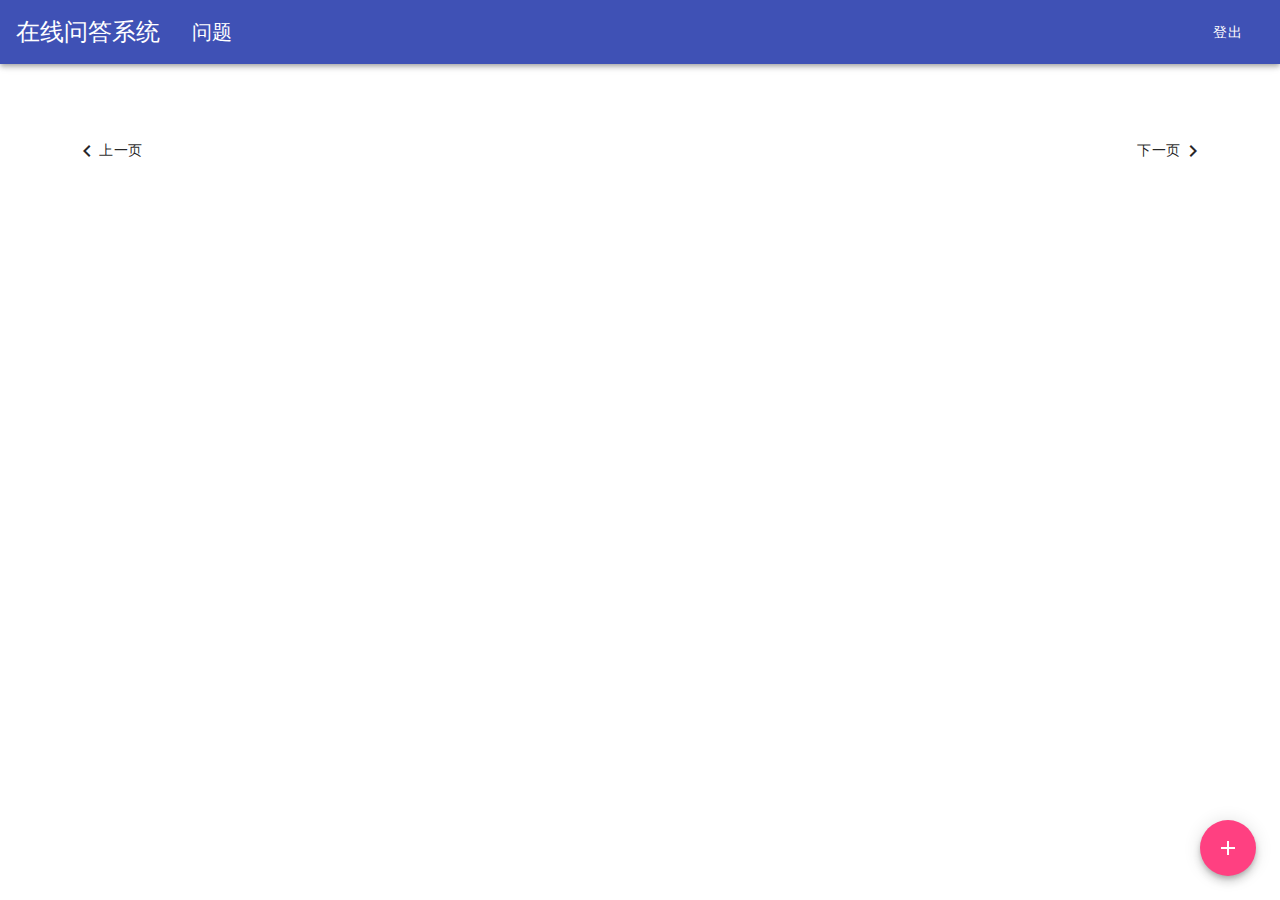
==== src/main/resources/static/course.html @ 695f7d17 "fix bug: prev or next button disabled at wrong time(asynchronous issue)" ====
<!DOCTYPE html>
<html lang="zh" xmlns:51.703px>
<head>
    <meta charset="UTF-8">
    <meta content="width=device-width, user-scalable=no, initial-scale=1.0, maximum-scale=1.0, minimum-scale=1.0"
          name="viewport">
    <meta content="ie=edge" http-equiv="X-UA-Compatible">
    <title>问题</title>
    <link href="./css/mdui.min.css" rel="stylesheet" type="text/css">
    <script src="./js/mdui.min.js"></script>
</head>

<body class="mdui-appbar-with-toolbar mdui-theme-primary-indigo mdui-theme-accent-pink mdui-loaded">
<script type="text/javascript">

</script>
<script type="text/javascript">
    function getQueryVariable(variable) {
        let query = window.location.search.substring(1);
        let vars = query.split("&");
        for (let i = 0; i < vars.length; i++) {
            let pair = vars[i].split("=");
            if (pair[0] === variable) {
                return pair[1];
            }
        }
        return false;
    }

    let $$ = mdui.JQ;
    $$.ajaxSetup({
        beforeSend: function (xhr) {
            xhr.setRequestHeader('token', window.localStorage.getItem('token'));
        }
    });

    let currentPage = parseInt(getQueryVariable('page'));
    console.log(currentPage);
    if (currentPage === false || isNaN(currentPage)) {
        currentPage = 1;
    }

    let totPage = 1;
    let did = parseInt(getQueryVariable('department'));
    let cid = parseInt(getQueryVariable('course'));

    $$.ajax({
        method: 'GET',
        url: './department/' + did + '/course/' + cid + '/question/count',
        success: function (data, textStatus, xhr) {
            totPage = Math.ceil(parseInt(xhr.responseText) / 10.0);
            if (totPage === 0) {
                totPage = 1;
            }
            if (currentPage > totPage) {
                currentPage = totPage;
                window.location.href = './course.html?department=' + did + '&course=' + cid + '&page=' + totPage;
            } else if (currentPage < 1) {
                currentPage = 1;
                window.location.href = './department.html?department=' + did + '&course=' + cid;
            }
            let pageInfo = document.getElementById("page-info");
            pageInfo.innerText = '当前 第' + currentPage + '页， 共 ' + totPage + '页';
            if (currentPage === 1) {
                document.getElementById('previous-button').setAttribute('disabled', '');
            }
            if (currentPage === totPage) {
                document.getElementById('next-button').setAttribute('disabled', '');
            }
        },
        error: function (xhr, textStatus) {
            if (xhr.status === 403) {
                if (window.localStorage.getItem('token')) {
                    $$('#dialog_title').text("登陆已过期");
                } else {
                    $$('#dialog_title').text("您还未登陆");
                }
                let dialog = new mdui.Dialog('#redirectToLoginDialog');
                let temp = document.getElementById('redirectToLoginDialog');
                temp.addEventListener('closed.mdui.dialog', function () {
                    window.location.assign('./login.html?back=' + window.location.href.replace('#mdui-dialog', ''));
                    console.log('redirect to login');
                    return false
                });
                temp.addEventListener('confirm.mdui.dialog', function () {
                    window.location.assign('./login.html?back=' + window.location.href.replace('#mdui-dialog', ''));
                    console.log('redirect to login');
                    return false
                });
                dialog.open();
            } else {
                let msg = JSON.parse(xhr.responseText);
                mdui.snackbar(
                    {
                        message: msg["reason"],
                        position: 'top',
                        timeout: 4000
                    }
                );
                console.log(msg);
            }
        }
    });

    $$.ajax({
        method: 'GET',
        url: './department/' + did + '/course/' + cid + '/question?page=' + currentPage,
        success: function (data, textStatus, xhr) {
            let li = JSON.parse(xhr.responseText);
            let list = document.getElementById('list');
            li.forEach(function (it) {
                let listItem = document.createElement('li');
                let div = document.createElement('div');
                div.setAttribute("class", "mdui-list-item mdui-ripple mdui-card");
                div.setAttribute("style", "padding: 10px;font-weight: 400;");
                let url = document.createElement('a');
                url.setAttribute('href', './question.html?department=' + did + '&course=' + cid + '&question=' + it['questionId']);
                url.setAttribute('style', 'width: 100%;');
                url.innerText = it['questionTitle'];
                div.appendChild(url);
                listItem.appendChild(div);
                list.appendChild(listItem);
            });
        },
        error: function (xhr, textStatus) {
            if (xhr.status === 403) {
                if (window.localStorage.getItem('token')) {
                    $$('#dialog_title').text("登陆已过期");
                } else {
                    $$('#dialog_title').text("您还未登陆");
                }
                let dialog = new mdui.Dialog('#redirectToLoginDialog');
                let temp = document.getElementById('redirectToLoginDialog');
                temp.addEventListener('closed.mdui.dialog', function () {
                    window.location.assign('./login.html?back=' + window.location.href.replace('#mdui-dialog', ''));
                    console.log('redirect to login');
                    return false
                });
                temp.addEventListener('confirm.mdui.dialog', function () {
                    window.location.assign('./login.html?back=' + window.location.href.replace('#mdui-dialog', ''));
                    console.log('redirect to login');
                    return false
                });
                dialog.open();
            } else {
                let msg = JSON.parse(xhr.responseText);
                mdui.snackbar(
                    {
                        message: msg["reason"],
                        position: 'top',
                        timeout: 4000
                    }
                );
                console.log(msg);
            }
        }
    });

    $$.ajax({
        method: 'GET',
        url: './message/count/unread',
        success: function (data, textStatus, xhr) {
            let count = parseInt(xhr.responseText);
            document.getElementById('new-message').innerText = '新消息：' + count + '条';
        },
        error: function (xhr, textStatus) {
            if (xhr.status === 403) {

            } else {
                let msg = JSON.parse(xhr.responseText);
                mdui.snackbar(
                    {
                        message: msg["reason"],
                        position: 'top',
                        timeout: 4000
                    }
                );
                console.log(msg);
            }
        }
    });

    function logout() {
        $$.ajax({
            method: 'POST',
            url: './user/logout',
            success: function (data, textStatus, xhr) {

            },
            error: function (xhr, textStatus) {
                if (xhr.status === 403) {

                } else {
                    let msg = JSON.parse(xhr.responseText);
                    mdui.snackbar(
                        {
                            message: msg["reason"],
                            position: 'top',
                            timeout: 4000
                        }
                    );
                    console.log(msg);
                }
            }
        });
        window.localStorage.clear();
        location.reload();
    }

    function nextPage() {
        window.location.href = './course.html?department=' + did + '&course=' + cid + '&page=' + (currentPage + 1);
    }

    function previousPage() {
        window.location.href = './course.html?department=' + did + '&course=' + cid + '&page=' + (currentPage - 1);
    }


</script>
<header class="mdui-appbar mdui-appbar-fixed">
    <div class="mdui-toolbar mdui-color-theme">
        <a class="mdui-typo-headline mdui-hidden-xs" href="./index.html">在线问答系统</a>
        <a class="mdui-typo-title" href="">问题</a>
        <div class="mdui-toolbar-spacer"></div>
        <a class="mdui-btn mdui-ripple" href="./messages.html" id="new-message"></a>
        <button class="mdui-btn" onclick="logout()">登出</button>
    </div>
</header>
<br><br><br>
<div class="mdui-container">

    <div class="mdui-list" id="list" style="font-size: 20px">

    </div>

    <div class="mdui-dialog" id="redirectToLoginDialog">
        <div class="mdui-dialog-title" id="dialog_title">您还未登陆</div>
        <div class="mdui-dialog-content">点击确认跳转至登陆页面!</div>
        <div class="mdui-dialog-actions">
            <button class="mdui-btn mdui-ripple" mdui-dialog-confirm>OK</button>
        </div>
    </div>
    <div class="mdui-center mdui-text-center" id="page-info" style="font-size: 15px"></div>
    <div>
        <button class="mdui-btn" id="previous-button" onclick="previousPage()"><i class="mdui-icon material-icons">&#xe5cb;</i>上一页
        </button>
        <button class="mdui-btn" id="next-button" onclick="nextPage()" style="float: right">下一页<i
                class="mdui-icon material-icons">&#xe5cc;</i>
        </button>
    </div>
    <button class="mdui-fab mdui-fab-fixed mdui-color-theme-accent mdui-ripple" mdui-tooltip="{content: '提问题'}">
        <i class="mdui-icon material-icons">add</i>
    </button>
</div>
</body>
</html>
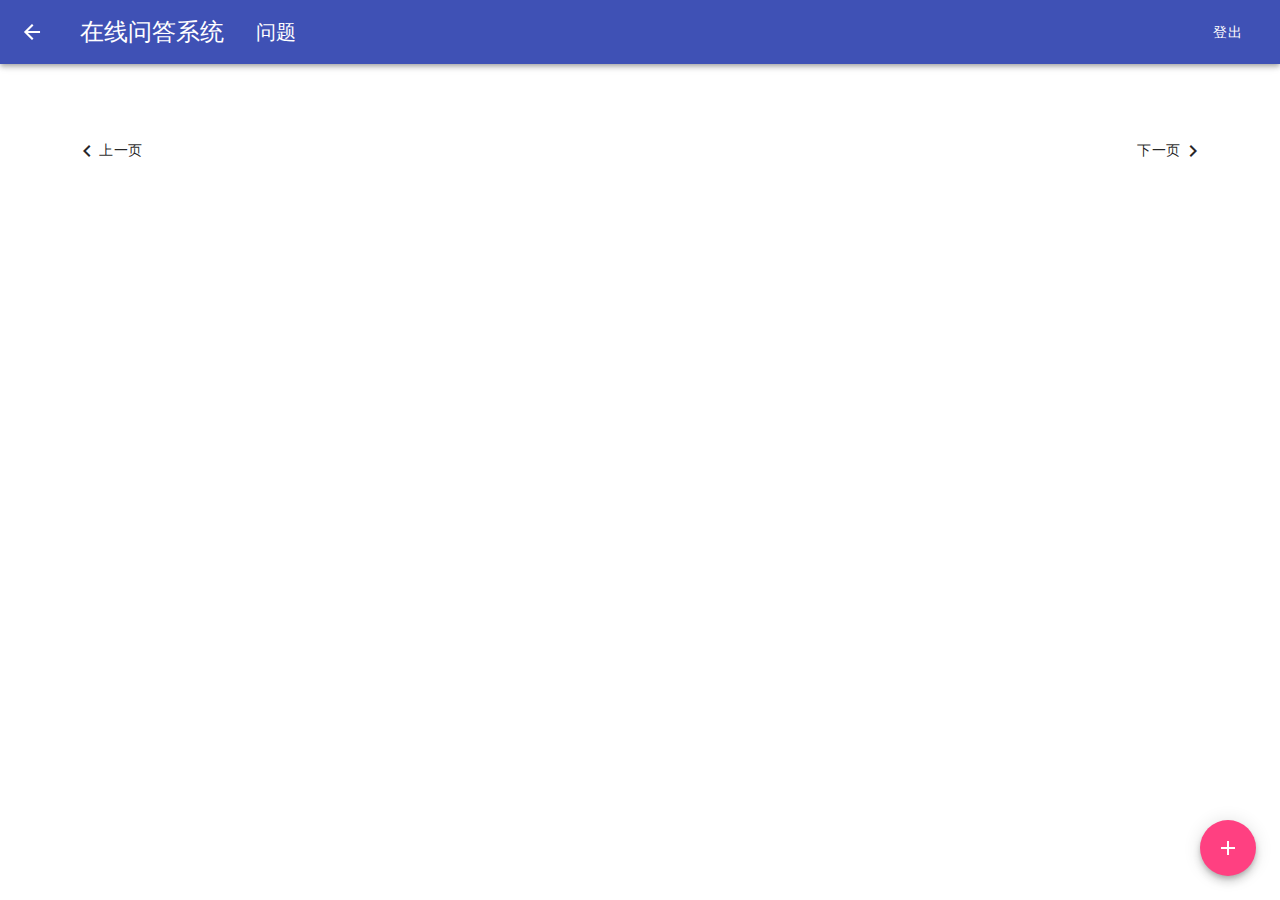
==== commit b98a8847: "add back button to page" ====
--- a/src/main/resources/static/course.html
+++ b/src/main/resources/static/course.html
@@ -7,6 +7,7 @@
     <meta content="ie=edge" http-equiv="X-UA-Compatible">
     <title>问题</title>
     <link href="./css/mdui.min.css" rel="stylesheet" type="text/css">
+    <link href="./css/app.css" rel="stylesheet" type="text/css">
     <script src="./js/mdui.min.js"></script>
 </head>
 
@@ -215,10 +216,64 @@
         window.location.href = './course.html?department=' + did + '&course=' + cid + '&page=' + (currentPage - 1);
     }
 
+    function addButtonClick() {
+        $$('#overlay').addClass('mdui-overlay-show');
+        $$('#page-questions-editor').addClass('mdui-dialog-open');
+    }
+
+    function dialogBlur() {
+        $$('#page-questions-editor').removeClass('mdui-dialog-open');
+        $$('#overlay').removeClass('mdui-overlay-show');
+    }
+
+    function clearDialog() {
+        $$('#title').val('');
+        $$('#content').empty();
+        $$('#page-questions-editor').removeClass('mdui-dialog-open');
+        $$('#overlay').removeClass('mdui-overlay-show');
+    }
+
+    function submitQuestion() {
+        let temp = {
+            title: $$('#title').val(),
+            content: document.getElementById('content').innerText
+        };
+        $$.ajax({
+            method: 'POST',
+            url: `./department/${did}/course/${cid}/question`,
+            dataType: 'json',
+            contentType: "application/json",
+            data: JSON.stringify(temp),
+            success: function (data, textStatus, xhr) {
+                mdui.snackbar({
+                    message: "提交成功,正在刷新",
+                    position: 'top',
+                    timeout: 2000,
+                    onClosed: function () {
+                        window.location.reload();
+                    }
+                });
+            },
+            error: function (xhr, textStatus) {
+                let msg = JSON.parse(xhr.responseText);
+                mdui.snackbar(
+                    {
+                        message: msg["reason"],
+                        position: 'top',
+                        timeout: 4000
+                    }
+                );
+                console.log(msg);
+
+            }
+        });
+    }
 
 </script>
 <header class="mdui-appbar mdui-appbar-fixed">
     <div class="mdui-toolbar mdui-color-theme">
+        <button class="mdui-btn mdui-btn-icon mdui-ripple mdui-ripple-white" id="back" onclick="window.history.back()">
+            <i class="mdui-icon material-icons">arrow_back</i></button>
         <a class="mdui-typo-headline mdui-hidden-xs" href="./index.html">在线问答系统</a>
         <a class="mdui-typo-title" href="">问题</a>
         <div class="mdui-toolbar-spacer"></div>
@@ -248,7 +303,63 @@
                 class="mdui-icon material-icons">&#xe5cc;</i>
         </button>
     </div>
-    <button class="mdui-fab mdui-fab-fixed mdui-color-theme-accent mdui-ripple" mdui-tooltip="{content: '提问题'}">
+
+    <div class="mdui-dialog mc-editor-dialog with-title" id="page-questions-editor"
+         style="display: block; top: 51.703px; height: 413.594px;">
+        <input class="title" id="title" maxlength="50" placeholder="问题标题" type="text">
+        <div class="mc-editor">
+            <div class="content mdui-typo content-empty passage-content" contenteditable="true" id="content"
+                 placeholder="问题详细信息(兼容markdown)"></div>
+            <div class="toolbar">
+                <button class="mdui-btn mdui-btn-icon mdui-ripple close" mdui-dialog-close="true">
+                    <i class="mdui-icon material-icons">close</i>
+                </button>
+                <div class="mdui-toolbar-spacer"></div>
+                <button class="submit-text mdui-btn mdui-btn-raised mdui-color-indigo mdui-color-theme"
+                        onclick="submitQuestion()" type="button">
+                    发布
+                </button>
+                <button class="submit-icon mdui-btn mdui-btn-icon mdui-text-color-indigo mdui-text-color-theme"
+                        type="button">
+                    <i class="mdui-icon material-icons">send</i>
+                </button>
+                <!--                <button class="mdui-btn menu menu-bold" type="button" title="粗体">-->
+                <!--                    <i class="mdui-icon material-icons">format_bold</i>-->
+                <!--                </button>-->
+                <!--                <button class="mdui-btn menu menu-italic" type="button" title="斜体">-->
+                <!--                    <i class="mdui-icon material-icons">format_italic</i>-->
+                <!--                </button>-->
+                <!--                <div class="divider"></div>-->
+                <!--                <button class="mdui-btn menu menu-head" type="button" title="标题">-->
+                <!--                    <i class="mdui-icon material-icons">title</i>-->
+                <!--                </button>-->
+                <!--                <button class="mdui-btn menu menu-code" type="button" title="代码块">-->
+                <!--                    <i class="mdui-icon material-icons">code</i></button>-->
+                <!--                <button class="mdui-btn menu menu-ol" type="button" title="有序列表">-->
+                <!--                    <i class="mdui-icon material-icons">format_list_numbered</i>-->
+                <!--                </button>-->
+                <!--                <button class="mdui-btn menu menu-ul" type="button" title="无序列表">-->
+                <!--                    <i class="mdui-icon material-icons">format_list_bulleted</i>-->
+                <!--                </button>-->
+                <!--                <div class="divider"></div>-->
+                <!--                <button class="mdui-btn menu menu-link" type="button" title="插入链接">-->
+                <!--                    <i class="mdui-icon material-icons">link</i>-->
+                <!--                </button>-->
+                <!--                <button class="mdui-btn menu menu-image" type="button" title="插入图片">-->
+                <!--                    <i class="mdui-icon material-icons">image</i>-->
+                <!--                </button>-->
+                <div class="mdui-toolbar-spacer"></div>
+                <div class="divider"></div>
+                <button class="mdui-btn menu menu-clear_drafts" onclick="clearDialog()" title="舍弃草稿" type="button">
+                    <i class="mdui-icon material-icons">delete</i>
+                </button>
+            </div>
+        </div>
+
+    </div>
+    <div class="mdui-overlay" id="overlay" onclick="dialogBlur()" style="z-index: 5100;"></div>
+    <button class="mdui-fab mdui-fab-fixed mdui-color-theme-accent mdui-ripple" mdui-tooltip="{content: '提问题'}"
+            onclick="addButtonClick()">
         <i class="mdui-icon material-icons">add</i>
     </button>
 </div>
--- a/src/main/resources/static/css/app.css
+++ b/src/main/resources/static/css/app.css
@@ -0,0 +1,240 @@
+.mc-editor {
+    height: 100%;
+}
+
+.mc-editor .content-empty:empty:before {
+    content: attr(placeholder);
+    color: rgba(0, 0, 0, 0.42);
+    position: absolute;
+    cursor: text;
+}
+
+.mc-editor .content {
+    padding: 0 20px;
+    height: calc(100% - 64px);
+    overflow-y: auto;
+    outline: none;
+    -webkit-box-sizing: border-box;
+    box-sizing: border-box;
+}
+
+.mc-editor .content p[aria-label] {
+    position: relative;
+}
+
+.mc-editor .content p[aria-label]:empty:before {
+    content: attr(aria-label);
+    color: rgba(0, 0, 0, 0.56);
+    cursor: text;
+    position: absolute;
+    top: 0;
+    left: 0;
+}
+
+.mc-editor .toolbar {
+    display: -webkit-box;
+    display: -ms-flexbox;
+    display: flex;
+    -webkit-box-align: center;
+    -ms-flex-align: center;
+    align-items: center;
+    padding: 14px 20px;
+}
+
+.mc-editor .toolbar:after {
+    display: table;
+    clear: both;
+    content: '';
+}
+
+.mc-editor .toolbar .close {
+    display: none;
+    margin-right: 8px;
+}
+
+.mc-editor .toolbar .close + .mdui-toolbar-spacer {
+    display: none;
+}
+
+.mc-editor .toolbar .submit-text {
+    min-width: 58px;
+    margin-right: 12px;
+}
+
+.mc-editor .toolbar .submit-icon {
+    display: none;
+}
+
+.mc-editor .toolbar .menu {
+    padding: 0;
+    width: 28px;
+    min-width: 28px;
+    height: 28px;
+    line-height: 28px;
+    border-radius: 3px;
+    -webkit-box-shadow: inset 0 0 0 1px transparent;
+    box-shadow: inset 0 0 0 1px transparent;
+    opacity: 0.6;
+    color: #212121;
+}
+
+.mc-editor .toolbar .menu i {
+    font-size: 21px;
+}
+
+.mc-editor .toolbar .menu:hover {
+    opacity: 1;
+    background-color: transparent;
+}
+
+.mc-editor .toolbar .menu.active {
+    background-color: rgba(0, 0, 0, 0.12);
+    opacity: 1;
+}
+
+.mc-editor .toolbar .menu + .menu {
+    margin-left: 2px;
+}
+
+.mc-editor .toolbar .divider {
+    width: 1px;
+    /*width: 0.8px;*/
+    background-color: #e5e5e5;
+    margin: 0 6px;
+    height: 28px;
+    display: inline-block;
+    float: left;
+}
+
+.mc-editor-dialog {
+    max-width: 690px;
+    height: calc(100vh - 100px);
+}
+
+.mc-editor-dialog .mc-editor {
+    height: 100%;
+}
+
+.mc-editor-dialog .mc-editor .content {
+    padding-top: 16px;
+}
+
+.mc-editor-dialog .close {
+    display: none;
+}
+
+.mc-editor-dialog .title {
+    display: none;
+    height: 62px;
+    line-height: 34px;
+    width: 100%;
+    font-weight: bold;
+    border: none;
+    outline: none;
+    padding: 14px 20px;
+    font-size: 16px;
+    -webkit-box-sizing: border-box;
+    box-sizing: border-box;
+}
+
+.mc-editor-dialog.with-title .mc-editor {
+    height: calc(100% - 62px);
+}
+
+.mc-editor-dialog.with-title .mc-editor .content {
+    padding-top: 0;
+}
+
+.mc-editor-dialog.with-title .title {
+    display: block;
+}
+
+@media (max-width: 599px) {
+    .mc-editor-dialog {
+        position: fixed !important;
+        left: 0 !important;
+        top: 0 !important;
+        right: 0 !important;
+        bottom: 0 !important;
+        height: 100% !important;
+        width: 100% !important;
+        margin: 0 !important;
+        max-width: none !important;
+        max-height: none !important;
+        border-radius: 0 !important;
+    }
+
+    .mc-editor-dialog .title {
+        margin-top: 56px;
+    }
+
+    .mc-editor-dialog .mc-editor {
+        height: calc(100% - 56px) !important;
+        margin-top: 56px;
+    }
+
+    .mc-editor-dialog .toolbar {
+        position: fixed;
+        top: 0;
+        left: 0;
+        right: 0;
+        padding: 10px 8px;
+        border-bottom: 1px solid rgba(0, 0, 0, 0.12);
+    }
+
+    .mc-editor-dialog .toolbar .close {
+        display: block;
+    }
+
+    .mc-editor-dialog .toolbar .close + .mdui-toolbar-spacer {
+        display: block;
+    }
+
+    .mc-editor-dialog .toolbar .menu,
+    .mc-editor-dialog .toolbar .divider,
+    .mc-editor-dialog .toolbar .mdui-toolbar-spacer {
+        display: none;
+    }
+
+    .mc-editor-dialog .toolbar .menu-image {
+        display: block;
+        position: fixed;
+        right: 68px;
+    }
+
+    .mc-editor-dialog .content {
+        height: 100%;
+    }
+
+    .mc-editor-dialog .submit-text {
+        display: none;
+    }
+
+    .mc-editor-dialog .submit-icon {
+        display: block !important;
+    }
+
+    .mc-editor-dialog.with-title .mc-editor {
+        height: calc(100% - 118px) !important;
+        margin-top: 0;
+    }
+}
+
+pre {
+    white-space: pre-wrap; /* css-3 */
+    white-space: -moz-pre-wrap; /* Mozilla, since 1999 */
+    white-space: -o-pre-wrap; /* Opera 7 */
+    word-wrap: break-word; /* Internet Explorer 5.5+ */
+    background-color: #f8f8f8;
+    border: 1px solid #dfdfdf;
+    margin-top: 1.5em;
+    margin-bottom: 1.5em;
+    padding: 0.125rem 0.3125rem 0.0625rem;
+}
+
+pre code {
+    background-color: transparent;
+    border: 0;
+    padding: 0;
+    font-family: Consolas, "Liberation Mono", Courier, monospace;
+}
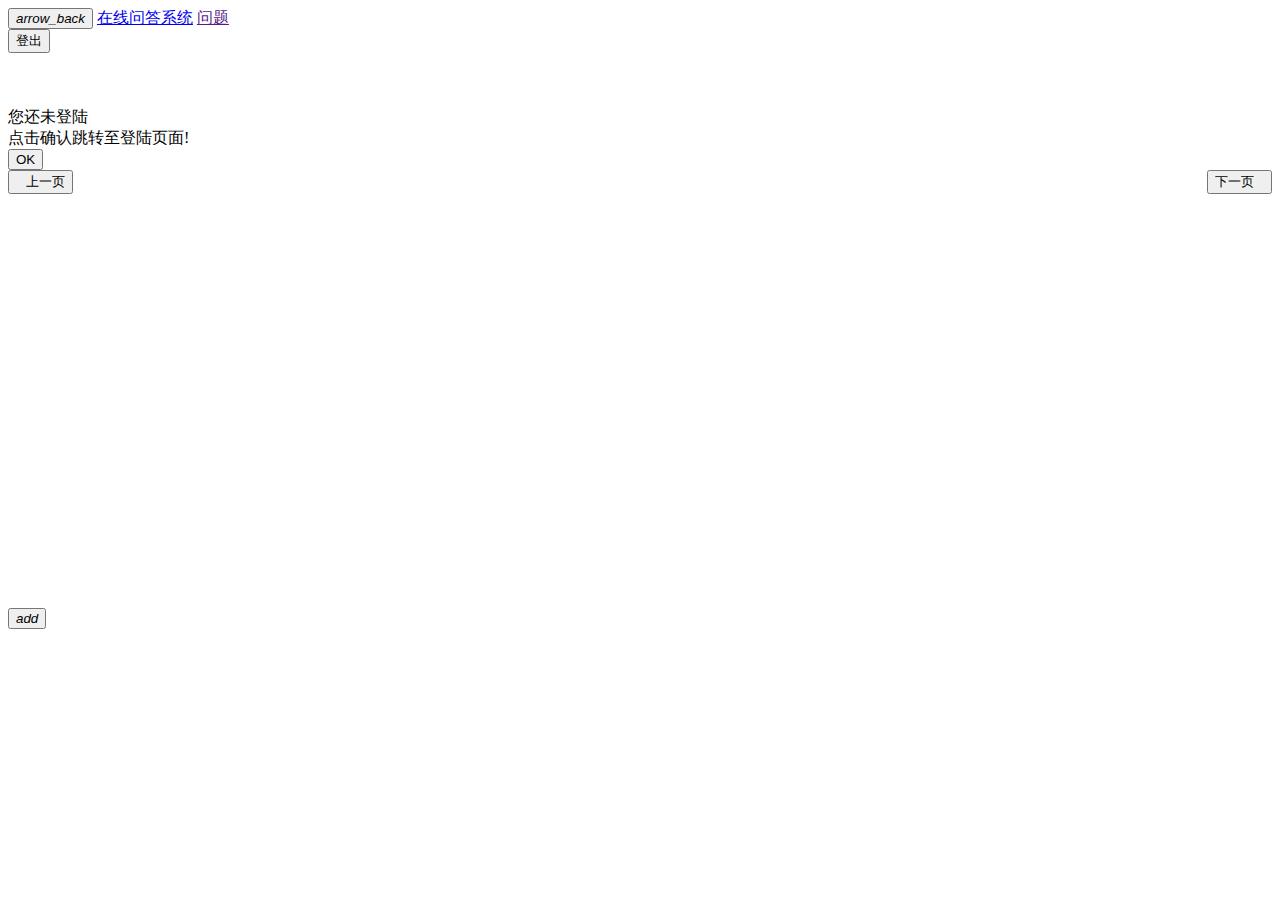
==== commit 9b46a10a: "delete local css and js lib, and use cdn instead" ====
--- a/src/main/resources/static/course.html
+++ b/src/main/resources/static/course.html
@@ -6,9 +6,9 @@
           name="viewport">
     <meta content="ie=edge" http-equiv="X-UA-Compatible">
     <title>问题</title>
-    <link href="./css/mdui.min.css" rel="stylesheet" type="text/css">
     <link href="./css/app.css" rel="stylesheet" type="text/css">
-    <script src="./js/mdui.min.js"></script>
+    <link href="//cdnjs.loli.net/ajax/libs/mdui/0.4.3/css/mdui.min.css" rel="stylesheet">
+    <script src="//cdnjs.loli.net/ajax/libs/mdui/0.4.3/js/mdui.min.js"></script>
 </head>
 
 <body class="mdui-appbar-with-toolbar mdui-theme-primary-indigo mdui-theme-accent-pink mdui-loaded">
@@ -113,10 +113,10 @@
                 let listItem = document.createElement('li');
                 let div = document.createElement('div');
                 div.setAttribute("class", "mdui-list-item mdui-ripple mdui-card");
-                div.setAttribute("style", "padding: 10px;font-weight: 400;");
+                div.setAttribute("style", "font-weight: 400;");
                 let url = document.createElement('a');
                 url.setAttribute('href', './question.html?department=' + did + '&course=' + cid + '&question=' + it['questionId']);
-                url.setAttribute('style', 'width: 100%;');
+                url.setAttribute('style', 'width: 100%; padding-top:18px; padding-bottom:18px');
                 url.innerText = it['questionTitle'];
                 div.appendChild(url);
                 listItem.appendChild(div);
@@ -219,11 +219,13 @@
     function addButtonClick() {
         $$('#overlay').addClass('mdui-overlay-show');
         $$('#page-questions-editor').addClass('mdui-dialog-open');
+        $$('#page-questions-editor').css('visibility', 'visible');
     }
 
     function dialogBlur() {
         $$('#page-questions-editor').removeClass('mdui-dialog-open');
         $$('#overlay').removeClass('mdui-overlay-show');
+        $$('#page-questions-editor').css('visibility', 'hidden');
     }
 
     function clearDialog() {
@@ -231,6 +233,7 @@
         $$('#content').empty();
         $$('#page-questions-editor').removeClass('mdui-dialog-open');
         $$('#overlay').removeClass('mdui-overlay-show');
+        $$('#page-questions-editor').css('visibility', 'hidden');
     }
 
     function submitQuestion() {
@@ -305,7 +308,7 @@
     </div>
 
     <div class="mdui-dialog mc-editor-dialog with-title" id="page-questions-editor"
-         style="display: block; top: 51.703px; height: 413.594px;">
+         style="display: block; top: 52px; height: 414px; visibility: hidden">
         <input class="title" id="title" maxlength="50" placeholder="问题标题" type="text">
         <div class="mc-editor">
             <div class="content mdui-typo content-empty passage-content" contenteditable="true" id="content"
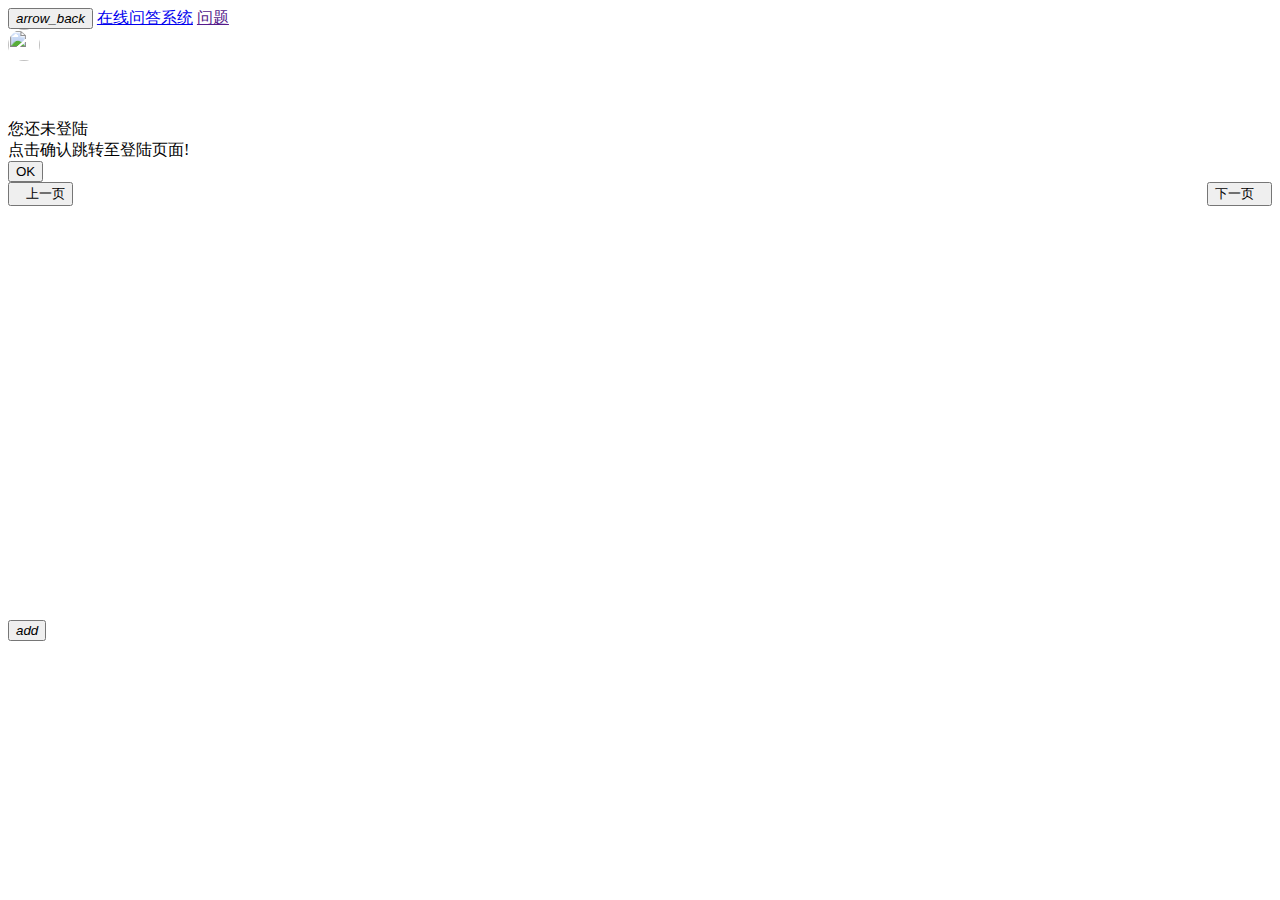
==== commit 6d506de3: "change toolbar user appearance" ====
--- a/src/main/resources/static/course.html
+++ b/src/main/resources/static/course.html
@@ -159,6 +159,31 @@
 
     $$.ajax({
         method: 'GET',
+        url: './user',
+        success: function (data, textStatus, xhr) {
+            let res = JSON.parse(xhr.responseText);
+            document.getElementById('username').innerText = res["username"];
+            document.getElementById('auth').innerText = res['authority'];
+        },
+        error: function (xhr, textStatus) {
+            if (xhr.status === 403) {
+
+            } else {
+                let msg = JSON.parse(xhr.responseText);
+                mdui.snackbar(
+                    {
+                        message: msg["reason"],
+                        position: 'top',
+                        timeout: 4000
+                    }
+                );
+                console.log(msg);
+            }
+        }
+    });
+
+    $$.ajax({
+        method: 'GET',
         url: './message/count/unread',
         success: function (data, textStatus, xhr) {
             let count = parseInt(xhr.responseText);
@@ -281,7 +306,37 @@
         <a class="mdui-typo-title" href="">问题</a>
         <div class="mdui-toolbar-spacer"></div>
         <a class="mdui-btn mdui-ripple" href="./messages.html" id="new-message"></a>
-        <button class="mdui-btn" onclick="logout()">登出</button>
+        <div class="mc-appbar-user">
+            <div class="mdui-btn mdui-btn-icon mdui-btn-dense user"
+                 mdui-menu="{target: '#appbar-user-popover', covered: false}">
+                <img src="avatar.png" style="width: 32px;height: 32px">
+            </div>
+            <div class="mdui-menu popover" id="appbar-user-popover"
+                 style="transform-origin: 100%; position: absolute; top: 49px; left: 1557px;">
+                <div class="info">
+                    <div class="avatar">
+                        <!--                        <div class="mc-avatar-upload">-->
+                        <!--                            <button class="mdui-btn mdui-btn-icon mdui-ripple upload-btn" type="button" title="点击上传头像">-->
+                        <!--                                <i class="mdui-icon material-icons">photo_camera</i>-->
+                        <!--                            </button><input type="file" title=" " accept="image/jpeg,image/png">-->
+                        <!--                        </div>-->
+                        <img height="96" src="./avatar.png" width="96">
+                    </div>
+                    <div class="username" id="username"></div>
+                    <div class="email" id="auth"></div>
+                    <button class="mdui-btn mdui-btn-dense mdui-btn-raised mdui-ripple mdui-color-blue mdui-text-color-white personal">
+                        个人资料
+                    </button>
+                </div>
+                <div class="bottom">
+                    <button class="mdui-btn mdui-color-theme-accent mdui-btn-dense mdui-btn-raised mdui-ripple mdui-float-right"
+                            onclick="logout()">
+                        登出
+                    </button>
+                </div>
+            </div>
+        </div>
+
     </div>
 </header>
 <br><br><br>
--- a/src/main/resources/static/css/app.css
+++ b/src/main/resources/static/css/app.css
@@ -238,3 +238,755 @@
     padding: 0;
     font-family: Consolas, "Liberation Mono", Courier, monospace;
 }
+
+.mc-avatar-upload,
+.mc-cover-upload {
+    overflow: hidden;
+    height: 48px;
+    width: 48px;
+}
+
+.mc-avatar-upload .upload-btn,
+.mc-cover-upload .upload-btn {
+    display: block;
+    width: 48px;
+    min-width: 48px;
+    height: 48px;
+    background-color: rgba(0, 0, 0, 0.26) !important;
+}
+
+.mc-avatar-upload .upload-btn i,
+.mc-cover-upload .upload-btn i {
+    color: #fff !important;
+    opacity: .9;
+}
+
+.mc-avatar-upload .upload-btn:hover,
+.mc-cover-upload .upload-btn:hover,
+.mc-avatar-upload .upload-btn:active,
+.mc-cover-upload .upload-btn:active {
+    background-color: rgba(0, 0, 0, 0.26) !important;
+}
+
+.mc-avatar-upload .upload-btn:hover i,
+.mc-cover-upload .upload-btn:hover i,
+.mc-avatar-upload .upload-btn:active i,
+.mc-cover-upload .upload-btn:active i {
+    opacity: 1;
+}
+
+.mc-avatar-upload .upload-btn + input[type="file"],
+.mc-cover-upload .upload-btn + input[type="file"] {
+    width: 0;
+    height: 0;
+    overflow: hidden;
+    opacity: 0;
+}
+
+.mc-avatar-upload {
+    position: absolute;
+    left: 50%;
+    top: 50%;
+    -webkit-transform: translate(-50%, -50%);
+    transform: translate(-50%, -50%);
+}
+
+.mc-avatar-upload,
+.mc-cover-upload {
+    overflow: hidden;
+    height: 48px;
+    width: 48px;
+}
+
+.mc-avatar-upload .upload-btn,
+.mc-cover-upload .upload-btn {
+    display: block;
+    width: 48px;
+    min-width: 48px;
+    height: 48px;
+    background-color: rgba(0, 0, 0, 0.26) !important;
+}
+
+.mc-avatar-upload .upload-btn i,
+.mc-cover-upload .upload-btn i {
+    color: #fff !important;
+    opacity: .9;
+}
+
+.mc-avatar-upload .upload-btn:hover,
+.mc-cover-upload .upload-btn:hover,
+.mc-avatar-upload .upload-btn:active,
+.mc-cover-upload .upload-btn:active {
+    background-color: rgba(0, 0, 0, 0.26) !important;
+}
+
+.mc-avatar-upload .upload-btn:hover i,
+.mc-cover-upload .upload-btn:hover i,
+.mc-avatar-upload .upload-btn:active i,
+.mc-cover-upload .upload-btn:active i {
+    opacity: 1;
+}
+
+.mc-avatar-upload .upload-btn + input[type="file"],
+.mc-cover-upload .upload-btn + input[type="file"] {
+    width: 0;
+    height: 0;
+    overflow: hidden;
+    opacity: 0;
+}
+
+/* 应用栏中登录注册按钮 */
+.mc-login-btn,
+.mc-register-btn {
+    min-width: 52px !important;
+    margin: 0 24px 0 0 !important;
+}
+
+@media (max-width: 1023px) {
+    .mc-login-btn,
+    .mc-register-btn {
+        padding: 0 12px;
+        margin-right: 16px !important;
+    }
+}
+
+@media (max-width: 599px) {
+    .mc-login-btn,
+    .mc-register-btn {
+        padding: 0 8px;
+        margin-right: 8px !important;
+    }
+}
+
+/* 应用栏中的用户图标 */
+.mc-appbar-user {
+    display: block;
+}
+
+.mc-appbar-user .user {
+    -webkit-transition: -webkit-box-shadow 0.2s cubic-bezier(0.4, 0, 1, 1);
+    transition: -webkit-box-shadow 0.2s cubic-bezier(0.4, 0, 1, 1);
+    transition: box-shadow 0.2s cubic-bezier(0.4, 0, 1, 1);
+    transition: box-shadow 0.2s cubic-bezier(0.4, 0, 1, 1), -webkit-box-shadow 0.2s cubic-bezier(0.4, 0, 1, 1);
+}
+
+.mc-appbar-user .user:hover {
+    -webkit-box-shadow: 0 2px 1px -1px rgba(0, 0, 0, 0.2), 0 1px 1px 0 rgba(0, 0, 0, 0.14), 0 1px 3px 0 rgba(0, 0, 0, 0.12);
+    box-shadow: 0 2px 1px -1px rgba(0, 0, 0, 0.2), 0 1px 1px 0 rgba(0, 0, 0, 0.14), 0 1px 3px 0 rgba(0, 0, 0, 0.12);
+}
+
+.mc-appbar-user .user img {
+    border-radius: 50%;
+}
+
+.mc-appbar-user .popover {
+    width: 330px;
+    height: 192px;
+    padding: 0;
+}
+
+.mc-appbar-user .popover .info,
+.mc-appbar-user .popover .bottom {
+    position: absolute;
+    width: 100%;
+    -webkit-box-sizing: border-box;
+    box-sizing: border-box;
+}
+
+.mc-appbar-user .popover .info {
+    left: 0;
+    top: 0;
+    padding: 22px 20px;
+    height: 139px;
+}
+
+.mc-appbar-user .popover .bottom {
+    left: 0;
+    bottom: 0;
+    border-top: 1px solid #ccc;
+    border-color: rgba(0, 0, 0, 0.2);
+    background-color: #f5f5f5;
+    padding: 10px 20px;
+}
+
+.mc-appbar-user .popover .bottom button {
+    min-width: 46px;
+}
+
+.mc-appbar-user .popover .avatar {
+    position: relative;
+    width: 96px;
+    height: 96px;
+    border-radius: 50%;
+    overflow: hidden;
+    float: left;
+}
+
+.mc-appbar-user .popover .avatar .mc-avatar-upload {
+    display: none;
+}
+
+.mc-appbar-user .popover .avatar:hover .mc-avatar-upload {
+    display: block;
+}
+
+.mc-appbar-user .popover .username,
+.mc-appbar-user .popover .email {
+    line-height: 20px;
+    margin-left: 112px;
+}
+
+.mc-appbar-user .popover .username {
+    font-size: 14px;
+    font-weight: bold;
+}
+
+.mc-appbar-user .popover .email {
+    font-size: 13px;
+    color: #666;
+}
+
+.mc-appbar-user .popover .personal {
+    margin-left: 16px;
+}
+
+.mc-drawer {
+    /* 图标颜色 */
+    /* 桌面端文字不加粗 */
+}
+
+.mc-drawer .mdui-text-color-theme .mdui-list-item-icon {
+    color: inherit;
+}
+
+@media (min-width: 1024px) {
+    .mc-drawer .mdui-list-item:hover,
+    .mc-drawer .mdui-list-item-active {
+        background-color: rgba(0, 0, 0, 0.042);
+        font-weight: normal;
+    }
+
+    .mc-drawer .mdui-list-item:hover .mdui-list-item-content,
+    .mc-drawer .mdui-list-item-active .mdui-list-item-content {
+        font-weight: normal;
+    }
+}
+
+.mc-drawer .mdui-list {
+    min-height: calc(100% - 80px);
+    -webkit-box-sizing: border-box;
+    box-sizing: border-box;
+}
+
+.mc-drawer .copyright {
+    padding: 20px 16px;
+    width: 100%;
+    -webkit-box-sizing: border-box;
+    box-sizing: border-box;
+}
+
+.mc-drawer .copyright p {
+    margin: 0;
+    line-height: 20px;
+    color: rgba(0, 0, 0, 0.38);
+    font-size: 13px;
+}
+
+.mc-drawer .copyright a {
+    color: rgba(0, 0, 0, 0.52);
+    text-decoration: none;
+}
+
+.mc-drawer .copyright a:hover {
+    text-decoration: underline;
+}
+
+.mc-register,
+.mc-login,
+.mc-reset {
+    max-width: 448px;
+    overflow-y: auto;
+}
+
+.mc-register .back,
+.mc-login .back,
+.mc-reset .back,
+.mc-register .close,
+.mc-login .close,
+.mc-reset .close {
+    display: block;
+    position: absolute;
+    left: 4px;
+    top: 4px;
+}
+
+.mc-register .avatar,
+.mc-login .avatar,
+.mc-reset .avatar {
+    display: block;
+    position: absolute;
+    left: 36px;
+    top: 40px;
+    color: rgba(255, 255, 255, 0.56);
+    font-size: 76px;
+}
+
+.mc-register .mdui-dialog-title,
+.mc-login .mdui-dialog-title,
+.mc-reset .mdui-dialog-title {
+    padding: 146px 40px 28px 40px;
+    margin-bottom: 24px;
+}
+
+.mc-register form,
+.mc-login form,
+.mc-reset form {
+    padding: 0 40px 62px 40px;
+}
+
+.mc-register .more-option,
+.mc-login .more-option,
+.mc-reset .more-option {
+    margin-left: -16px;
+}
+
+.mc-register .captcha-field,
+.mc-login .captcha-field,
+.mc-reset .captcha-field {
+    margin-right: 116px;
+    overflow: visible;
+}
+
+.mc-register .captcha-image,
+.mc-login .captcha-image,
+.mc-reset .captcha-image {
+    position: absolute;
+    right: -116px;
+    bottom: 29px;
+    cursor: pointer;
+}
+
+.mc-register .send-email-field,
+.mc-login .send-email-field,
+.mc-reset .send-email-field {
+    margin-right: 116px;
+    overflow: visible;
+}
+
+.mc-register .send-email,
+.mc-login .send-email,
+.mc-reset .send-email {
+    position: absolute;
+    right: -116px;
+    bottom: 29px;
+}
+
+.mc-register .actions,
+.mc-login .actions,
+.mc-reset .actions {
+    margin-top: 24px;
+}
+
+@media (max-width: 599px) {
+    .mc-register,
+    .mc-login,
+    .mc-reset {
+        position: fixed !important;
+        left: 0 !important;
+        top: 0 !important;
+        right: 0 !important;
+        bottom: 0 !important;
+        height: 100% !important;
+        width: 100% !important;
+        margin: 0 !important;
+        max-width: none !important;
+        max-height: none !important;
+        border-radius: 0 !important;
+    }
+
+    .mc-register .back,
+    .mc-login .back,
+    .mc-reset .back,
+    .mc-register .close,
+    .mc-login .close,
+    .mc-reset .close {
+        left: 8px;
+        top: 10px;
+    }
+
+    .mc-register .avatar,
+    .mc-login .avatar,
+    .mc-reset .avatar {
+        display: none;
+    }
+
+    .mc-register .mdui-dialog-title,
+    .mc-login .mdui-dialog-title,
+    .mc-reset .mdui-dialog-title {
+        line-height: 36px;
+        padding: 10px 16px 10px 52px;
+    }
+
+    .mc-register form,
+    .mc-login form,
+    .mc-reset form {
+        padding: 0 24px 24px 24px;
+    }
+
+    .mc-register form .mdui-textfield,
+    .mc-login form .mdui-textfield,
+    .mc-reset form .mdui-textfield {
+        padding-top: 4px;
+    }
+
+    .mc-register .actions,
+    .mc-login .actions,
+    .mc-reset .actions {
+        margin-top: 14px;
+    }
+}
+
+.mc-register,
+.mc-login,
+.mc-reset {
+    max-width: 448px;
+    overflow-y: auto;
+}
+
+.mc-register .back,
+.mc-login .back,
+.mc-reset .back,
+.mc-register .close,
+.mc-login .close,
+.mc-reset .close {
+    display: block;
+    position: absolute;
+    left: 4px;
+    top: 4px;
+}
+
+.mc-register .avatar,
+.mc-login .avatar,
+.mc-reset .avatar {
+    display: block;
+    position: absolute;
+    left: 36px;
+    top: 40px;
+    color: rgba(255, 255, 255, 0.56);
+    font-size: 76px;
+}
+
+.mc-register .mdui-dialog-title,
+.mc-login .mdui-dialog-title,
+.mc-reset .mdui-dialog-title {
+    padding: 146px 40px 28px 40px;
+    margin-bottom: 24px;
+}
+
+.mc-register form,
+.mc-login form,
+.mc-reset form {
+    padding: 0 40px 62px 40px;
+}
+
+.mc-register .more-option,
+.mc-login .more-option,
+.mc-reset .more-option {
+    margin-left: -16px;
+}
+
+.mc-register .captcha-field,
+.mc-login .captcha-field,
+.mc-reset .captcha-field {
+    margin-right: 116px;
+    overflow: visible;
+}
+
+.mc-register .captcha-image,
+.mc-login .captcha-image,
+.mc-reset .captcha-image {
+    position: absolute;
+    right: -116px;
+    bottom: 29px;
+    cursor: pointer;
+}
+
+.mc-register .send-email-field,
+.mc-login .send-email-field,
+.mc-reset .send-email-field {
+    margin-right: 116px;
+    overflow: visible;
+}
+
+.mc-register .send-email,
+.mc-login .send-email,
+.mc-reset .send-email {
+    position: absolute;
+    right: -116px;
+    bottom: 29px;
+}
+
+.mc-register .actions,
+.mc-login .actions,
+.mc-reset .actions {
+    margin-top: 24px;
+}
+
+@media (max-width: 599px) {
+    .mc-register,
+    .mc-login,
+    .mc-reset {
+        position: fixed !important;
+        left: 0 !important;
+        top: 0 !important;
+        right: 0 !important;
+        bottom: 0 !important;
+        height: 100% !important;
+        width: 100% !important;
+        margin: 0 !important;
+        max-width: none !important;
+        max-height: none !important;
+        border-radius: 0 !important;
+    }
+
+    .mc-register .back,
+    .mc-login .back,
+    .mc-reset .back,
+    .mc-register .close,
+    .mc-login .close,
+    .mc-reset .close {
+        left: 8px;
+        top: 10px;
+    }
+
+    .mc-register .avatar,
+    .mc-login .avatar,
+    .mc-reset .avatar {
+        display: none;
+    }
+
+    .mc-register .mdui-dialog-title,
+    .mc-login .mdui-dialog-title,
+    .mc-reset .mdui-dialog-title {
+        line-height: 36px;
+        padding: 10px 16px 10px 52px;
+    }
+
+    .mc-register form,
+    .mc-login form,
+    .mc-reset form {
+        padding: 0 24px 24px 24px;
+    }
+
+    .mc-register form .mdui-textfield,
+    .mc-login form .mdui-textfield,
+    .mc-reset form .mdui-textfield {
+        padding-top: 4px;
+    }
+
+    .mc-register .actions,
+    .mc-login .actions,
+    .mc-reset .actions {
+        margin-top: 14px;
+    }
+}
+
+.mc-register,
+.mc-login,
+.mc-reset {
+    max-width: 448px;
+    overflow-y: auto;
+}
+
+.mc-register .back,
+.mc-login .back,
+.mc-reset .back,
+.mc-register .close,
+.mc-login .close,
+.mc-reset .close {
+    display: block;
+    position: absolute;
+    left: 4px;
+    top: 4px;
+}
+
+.mc-register .avatar,
+.mc-login .avatar,
+.mc-reset .avatar {
+    display: block;
+    position: absolute;
+    left: 36px;
+    top: 40px;
+    color: rgba(255, 255, 255, 0.56);
+    font-size: 76px;
+}
+
+.mc-register .mdui-dialog-title,
+.mc-login .mdui-dialog-title,
+.mc-reset .mdui-dialog-title {
+    padding: 146px 40px 28px 40px;
+    margin-bottom: 24px;
+}
+
+.mc-register form,
+.mc-login form,
+.mc-reset form {
+    padding: 0 40px 62px 40px;
+}
+
+.mc-register .more-option,
+.mc-login .more-option,
+.mc-reset .more-option {
+    margin-left: -16px;
+}
+
+.mc-register .captcha-field,
+.mc-login .captcha-field,
+.mc-reset .captcha-field {
+    margin-right: 116px;
+    overflow: visible;
+}
+
+.mc-register .captcha-image,
+.mc-login .captcha-image,
+.mc-reset .captcha-image {
+    position: absolute;
+    right: -116px;
+    bottom: 29px;
+    cursor: pointer;
+}
+
+.mc-register .send-email-field,
+.mc-login .send-email-field,
+.mc-reset .send-email-field {
+    margin-right: 116px;
+    overflow: visible;
+}
+
+.mc-register .send-email,
+.mc-login .send-email,
+.mc-reset .send-email {
+    position: absolute;
+    right: -116px;
+    bottom: 29px;
+}
+
+.mc-register .actions,
+.mc-login .actions,
+.mc-reset .actions {
+    margin-top: 24px;
+}
+
+@media (max-width: 599px) {
+    .mc-register,
+    .mc-login,
+    .mc-reset {
+        position: fixed !important;
+        left: 0 !important;
+        top: 0 !important;
+        right: 0 !important;
+        bottom: 0 !important;
+        height: 100% !important;
+        width: 100% !important;
+        margin: 0 !important;
+        max-width: none !important;
+        max-height: none !important;
+        border-radius: 0 !important;
+    }
+
+    .mc-register .back,
+    .mc-login .back,
+    .mc-reset .back,
+    .mc-register .close,
+    .mc-login .close,
+    .mc-reset .close {
+        left: 8px;
+        top: 10px;
+    }
+
+    .mc-register .avatar,
+    .mc-login .avatar,
+    .mc-reset .avatar {
+        display: none;
+    }
+
+    .mc-register .mdui-dialog-title,
+    .mc-login .mdui-dialog-title,
+    .mc-reset .mdui-dialog-title {
+        line-height: 36px;
+        padding: 10px 16px 10px 52px;
+    }
+
+    .mc-register form,
+    .mc-login form,
+    .mc-reset form {
+        padding: 0 24px 24px 24px;
+    }
+
+    .mc-register form .mdui-textfield,
+    .mc-login form .mdui-textfield,
+    .mc-reset form .mdui-textfield {
+        padding-top: 4px;
+    }
+
+    .mc-register .actions,
+    .mc-login .actions,
+    .mc-reset .actions {
+        margin-top: 14px;
+    }
+}
+
+.mc-users-dialog {
+    max-width: 530px;
+    height: 94% !important;
+    max-height: 720px !important;
+}
+
+.mc-users-dialog .mdui-dialog-title {
+    line-height: 36px;
+    padding: 16px 24px;
+}
+
+.mc-users-dialog .mdui-dialog-content,
+.mc-users-dialog .mdui-list {
+    padding: 0;
+}
+
+.mc-users-dialog .mdui-dialog-content {
+    padding-bottom: 62px;
+}
+
+.mc-users-dialog .mdui-list-item {
+    padding: 8px 24px;
+}
+
+.mc-users-dialog .close {
+    display: none;
+}
+
+@media (max-width: 599px) {
+    .mc-users-dialog {
+        position: fixed !important;
+        left: 0 !important;
+        top: 0 !important;
+        right: 0 !important;
+        bottom: 0 !important;
+        height: 100% !important;
+        width: 100% !important;
+        margin: 0 !important;
+        max-width: none !important;
+        max-height: none !important;
+        border-radius: 0 !important;
+    }
+
+    .mc-users-dialog .mdui-dialog-title {
+        padding: 10px 8px;
+        border-bottom: 1px solid rgba(0, 0, 0, 0.12);
+    }
+
+    .mc-users-dialog .close {
+        float: left;
+        display: inline-block;
+        margin-right: 8px;
+    }
+}
